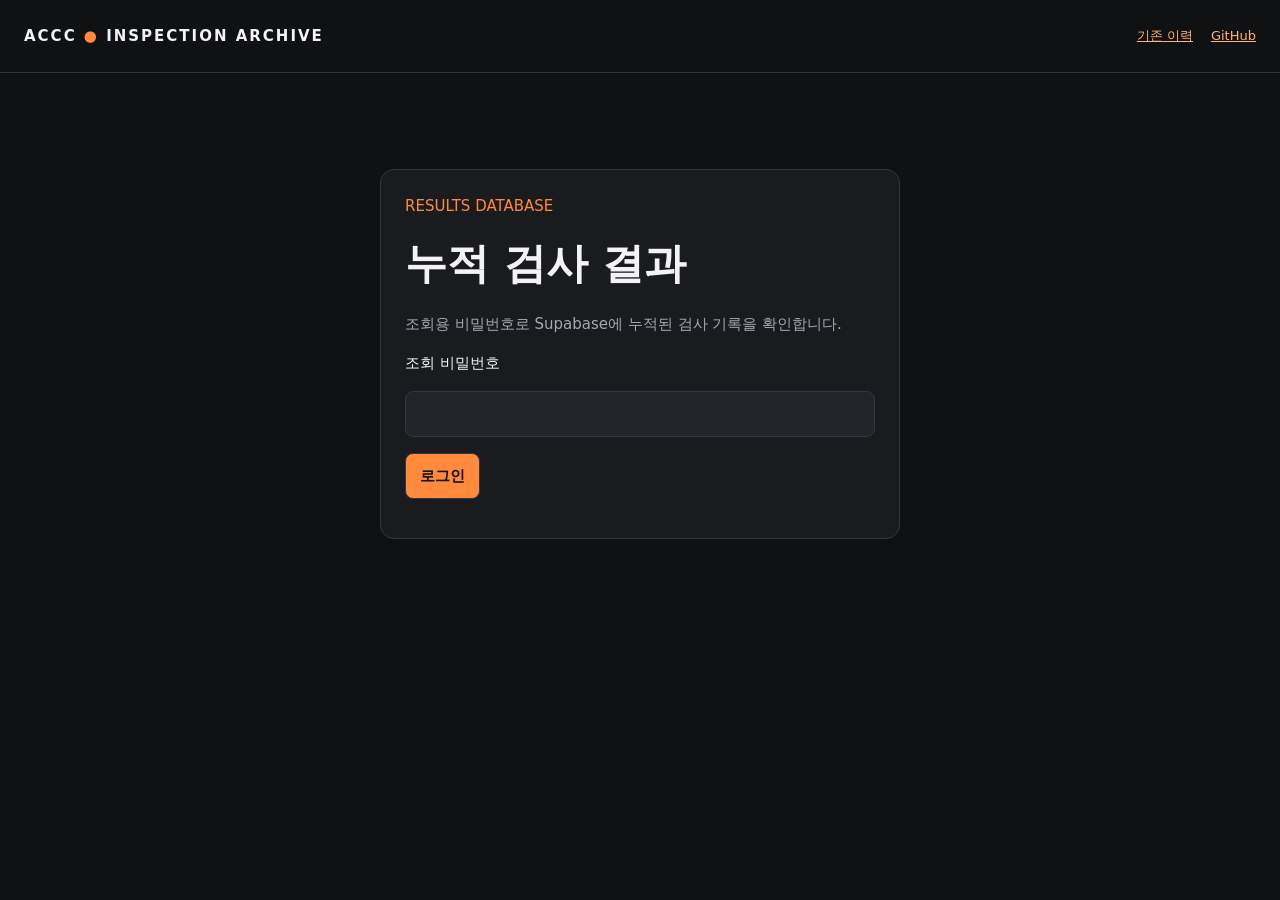
==== docs/dashboard.html @ e62e8b01 "Deploy protected Supabase results dashboard on GitHub Pages" ====
<!doctype html>
<html lang="ko"><head><meta charset="utf-8"><meta name="viewport" content="width=device-width,initial-scale=1"><meta name="referrer" content="no-referrer"><title>ACCC · 누적 검사 결과</title><link rel="stylesheet" href="./dashboard.css"></head>
<body><header><div class="brand">ACCC <span>●</span> INSPECTION ARCHIVE</div><nav><a href="./legacy-history.html">기존 이력</a><a href="https://github.com/opsk123/defect-detection-history">GitHub</a><button id="logout" hidden>로그아웃</button></nav></header>
<main><section id="login" class="panel login"><div class="eyebrow">RESULTS DATABASE</div><h1>누적 검사 결과</h1><p>조회용 비밀번호로 Supabase에 누적된 검사 기록을 확인합니다.</p><form id="loginForm"><label for="password">조회 비밀번호</label><input id="password" type="password" autocomplete="current-password" required><button class="primary" id="loginButton">로그인</button></form><p id="loginError" class="error" role="alert"></p></section>
<section id="dashboard" hidden><div class="eyebrow">ACCC / RESULTS INTELLIGENCE</div><h1>누적 검사 결과<span style="color:var(--orange)">.</span></h1><p>라인별 검사 흐름과 두 AI 모델의 판정 근거를 확인합니다.</p>
<div class="panel filters"><label>시작일 · 한국 시간<input id="from" type="date"></label><label>종료일 · 한국 시간<input id="to" type="date"></label><button id="refresh" class="primary">조회 · 새로고침</button><label class="check"><input type="checkbox" id="auto">30초 자동 갱신</label><label class="check"><input type="checkbox" id="fixture">모의·미실행 포함</label><label>검사 라인<select id="line"><option value="">전체</option></select></label><label>판정<select id="status"><option value="">전체</option></select></label></div>
<p id="message" role="status" class="status"></p><div id="metrics" class="metrics"></div><div class="charts"><section class="panel"><h3>최종 판정</h3><div id="statusChart"></div></section><section class="panel"><h3>검출 결함 · 관측 프레임 수</h3><div id="classChart"></div></section></div>
<section class="panel"><div class="filters"><h3>검사 기록</h3><button id="csv">현재 필터 CSV</button><button id="previous">이전</button><span id="page"></span><button id="next">다음</button></div><div class="table-wrap"><table><thead><tr><th>검사 시각 · KST</th><th>라인</th><th>실행 구분</th><th>분류</th><th>YOLO 검출</th><th>최종 판정</th><th>상세</th></tr></thead><tbody id="rows"></tbody></table></div><p id="empty" hidden>현재 필터에 해당하는 기록이 없습니다.</p></section>
<p class="status">집계 단위는 관측 프레임입니다. 정상 후보·손상 의심은 확정 판정이 아니며, 모델 점수는 정확도가 아닙니다. 원본 이미지는 PC에 보관되며 이 조회 화면에서는 전송하지 않습니다.</p></section></main>
<dialog id="details"><button id="closeDetails">닫기</button><h2>검사 상세</h2><pre id="detailText"></pre></dialog><script src="./config.js"></script><script type="module" src="./dashboard.js"></script></body></html>
---- docs/dashboard.css ----
:root{color-scheme:dark;--bg:#101113;--panel:#1a1b1f;--line:#34363d;--orange:#ff8a3d;--muted:#a6a8b1}*{box-sizing:border-box}body{margin:0;background:var(--bg);color:#f3f3f5;font:15px/1.6 system-ui,'Malgun Gothic',sans-serif}header,main{max-width:1280px;margin:auto;padding:24px}header{display:flex;align-items:center;justify-content:space-between;border-bottom:1px solid var(--line)}.brand{font-weight:800;letter-spacing:2px}.brand span,.eyebrow{color:var(--orange)}a{color:#ffb27c}h1{font-size:clamp(28px,4vw,42px);margin:12px 0}p{color:var(--muted)}button,input,select{font:inherit;border:1px solid var(--line);border-radius:8px;padding:10px 14px;background:#23252a;color:#fff}button{cursor:pointer}button:hover{border-color:var(--orange)}button:disabled{opacity:.5;cursor:wait}.primary{background:var(--orange);color:#17120f;font-weight:700}.panel{background:var(--panel);border:1px solid var(--line);border-radius:14px;padding:24px;margin:20px 0}.login{max-width:520px;margin:8vh auto}.login label,.login input{display:block;width:100%;margin-bottom:16px}.filters{display:flex;gap:16px;align-items:end;flex-wrap:wrap}.filters label{display:flex;flex-direction:column;font-size:13px;color:var(--muted);gap:6px}.filters .check{flex-direction:row;align-items:center}.metrics{display:grid;grid-template-columns:repeat(4,1fr);gap:16px}.metric{padding:22px;background:var(--panel);border:1px solid var(--line);border-radius:12px}.metric small{color:var(--muted)}.metric strong{display:block;font-size:30px;margin-top:8px}.charts{display:grid;grid-template-columns:1fr 1fr;gap:20px}.bar{display:grid;grid-template-columns:90px 1fr 65px;align-items:center;gap:12px;margin:12px 0}.bar meter{width:100%;height:18px;accent-color:var(--orange)}.bar span:last-child{text-align:right}.table-wrap{overflow:auto}table{width:100%;border-collapse:collapse;white-space:nowrap}th,td{text-align:left;padding:14px 10px;border-bottom:1px solid var(--line);font-size:13px}th{color:var(--muted)}.status{font-size:13px;color:var(--muted)}.error{color:#ffb0a7}dialog{background:var(--panel);color:white;border:1px solid var(--line);border-radius:12px;max-width:800px;width:90vw}dialog::backdrop{background:#000a}pre{white-space:pre-wrap;overflow-wrap:anywhere;font-size:13px}nav{display:flex;align-items:center;gap:18px;font-size:13px}[hidden]{display:none!important}@media(max-width:700px){header,main{padding:16px}.metrics{grid-template-columns:1fr 1fr}.charts{grid-template-columns:1fr}nav{gap:10px}header .brand{font-size:12px}.panel{padding:18px}}
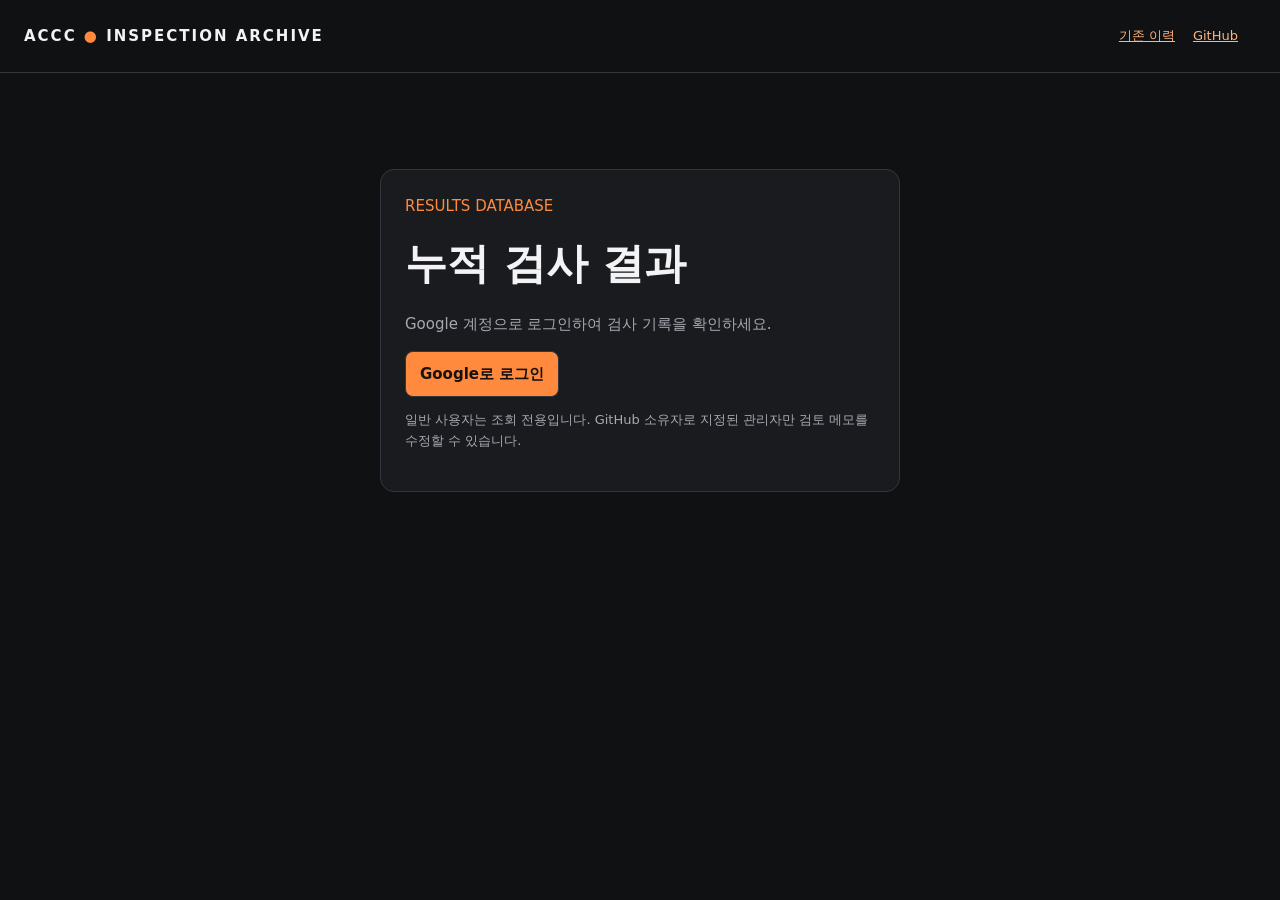
==== commit 8d89a8b1: "Add Google sign-in and server-enforced owner review permissions" ====
--- a/docs/dashboard.html
+++ b/docs/dashboard.html
@@ -1,10 +1,10 @@
 <!doctype html>
 <html lang="ko"><head><meta charset="utf-8"><meta name="viewport" content="width=device-width,initial-scale=1"><meta name="referrer" content="no-referrer"><title>ACCC · 누적 검사 결과</title><link rel="stylesheet" href="./dashboard.css"></head>
-<body><header><div class="brand">ACCC <span>●</span> INSPECTION ARCHIVE</div><nav><a href="./legacy-history.html">기존 이력</a><a href="https://github.com/opsk123/defect-detection-history">GitHub</a><button id="logout" hidden>로그아웃</button></nav></header>
-<main><section id="login" class="panel login"><div class="eyebrow">RESULTS DATABASE</div><h1>누적 검사 결과</h1><p>조회용 비밀번호로 Supabase에 누적된 검사 기록을 확인합니다.</p><form id="loginForm"><label for="password">조회 비밀번호</label><input id="password" type="password" autocomplete="current-password" required><button class="primary" id="loginButton">로그인</button></form><p id="loginError" class="error" role="alert"></p></section>
+<body><header><div class="brand">ACCC <span>●</span> INSPECTION ARCHIVE</div><nav><a href="./legacy-history.html">기존 이력</a><a href="https://github.com/opsk123/defect-detection-history">GitHub</a><span id="accountRole" aria-live="polite"></span><button id="logout" hidden>로그아웃</button></nav></header>
+<main><section id="login" class="panel login"><div class="eyebrow">RESULTS DATABASE</div><h1>누적 검사 결과</h1><p>Google 계정으로 로그인하여 검사 기록을 확인하세요.</p><button class="primary" id="loginButton" type="button">Google로 로그인</button><p class="status">일반 사용자는 조회 전용입니다. GitHub 소유자로 지정된 관리자만 검토 메모를 수정할 수 있습니다.</p><p id="loginError" class="error" role="alert"></p></section>
 <section id="dashboard" hidden><div class="eyebrow">ACCC / RESULTS INTELLIGENCE</div><h1>누적 검사 결과<span style="color:var(--orange)">.</span></h1><p>라인별 검사 흐름과 두 AI 모델의 판정 근거를 확인합니다.</p>
-<div class="panel filters"><label>시작일 · 한국 시간<input id="from" type="date"></label><label>종료일 · 한국 시간<input id="to" type="date"></label><button id="refresh" class="primary">조회 · 새로고침</button><label class="check"><input type="checkbox" id="auto">30초 자동 갱신</label><label class="check"><input type="checkbox" id="fixture">모의·미실행 포함</label><label>검사 라인<select id="line"><option value="">전체</option></select></label><label>판정<select id="status"><option value="">전체</option></select></label></div>
-<p id="message" role="status" class="status"></p><div id="metrics" class="metrics"></div><div class="charts"><section class="panel"><h3>최종 판정</h3><div id="statusChart"></div></section><section class="panel"><h3>검출 결함 · 관측 프레임 수</h3><div id="classChart"></div></section></div>
-<section class="panel"><div class="filters"><h3>검사 기록</h3><button id="csv">현재 필터 CSV</button><button id="previous">이전</button><span id="page"></span><button id="next">다음</button></div><div class="table-wrap"><table><thead><tr><th>검사 시각 · KST</th><th>라인</th><th>실행 구분</th><th>분류</th><th>YOLO 검출</th><th>최종 판정</th><th>상세</th></tr></thead><tbody id="rows"></tbody></table></div><p id="empty" hidden>현재 필터에 해당하는 기록이 없습니다.</p></section>
-<p class="status">집계 단위는 관측 프레임입니다. 정상 후보·손상 의심은 확정 판정이 아니며, 모델 점수는 정확도가 아닙니다. 원본 이미지는 PC에 보관되며 이 조회 화면에서는 전송하지 않습니다.</p></section></main>
-<dialog id="details"><button id="closeDetails">닫기</button><h2>검사 상세</h2><pre id="detailText"></pre></dialog><script src="./config.js"></script><script type="module" src="./dashboard.js"></script></body></html>
+<div class="panel filters"><label>시작일 · 한국 시간<input id="from" type="date"></label><label>종료일 · 한국 시간<input id="to" type="date"></label><button id="refresh" class="primary">조회 · 새로고침</button><label class="check"><input type="checkbox" id="auto">30초 자동 갱신</label><label class="check"><input type="checkbox" id="fixture" checked>가상·시연 데이터 포함</label><label>검사 라인<select id="line"><option value="">전체</option></select></label><label>판정<select id="status"><option value="">전체</option></select></label></div>
+<p id="message" role="status" class="status"></p><div id="demoNotice" class="panel" style="border-color:#ff8a3d;color:#ffb27c" hidden></div><div id="metrics" class="metrics"></div><div class="charts"><section class="panel"><h3>최종 판정</h3><div id="statusChart"></div></section><section class="panel"><h3>검출 결함 · 세션 수</h3><div id="classChart"></div></section></div>
+<section class="panel"><div class="filters"><h3 id="recordCount">검사 기록 · 총 0건</h3><button id="csv">현재 필터 CSV</button><button id="previous">이전</button><span id="page"></span><button id="next">다음</button></div><p id="recordRange" class="status"></p><div class="table-wrap"><table><thead><tr><th>검사 시각 · KST</th><th>라인</th><th>실행 구분</th><th>사진 수</th><th>분류</th><th>YOLO 검출</th><th>최종 판정</th><th>상세</th></tr></thead><tbody id="rows"></tbody></table></div><p id="empty" hidden>현재 필터에 해당하는 기록이 없습니다.</p></section>
+<p class="status">검사 기록 한 줄은 검사 세션 하나입니다. 정상 일치는 조회 기간 내 세션의 모든 사진에서 두 모델이 일치한 세션만 셉니다. 불일치가 있으면 재검토, 오류·미실행이 남아 있으면 별도 상태로 표시합니다. 정상은 두 모델의 판정 일치를 뜻하며 무결함을 의미하지 않습니다. 같은 결함으로 일치해도 정상으로 표시하며 결함 종류는 별도로 유지합니다. 재검토는 두 모델의 불일치에만 표시합니다. 모델 오류·미실행은 별도 상태입니다. 원본 이미지는 PC에 보관되며 이 조회 화면에서는 전송하지 않습니다.</p></section></main>
+<dialog id="details"><button id="closeDetails">닫기</button><button id="detailCsv">세션 사진별 CSV</button><h2>검사 상세</h2><pre id="detailText"></pre><section><h3>검토 메모</h3><textarea id="reviewNote" maxlength="4000" rows="4" readonly aria-label="검토 메모"></textarea><button id="saveReview" class="primary" hidden>관리자 · 메모 저장</button><p id="reviewStatus" role="status"></p></section></dialog><script src="./config.js"></script><script src="./vendor/supabase-2.119.0.js"></script><script type="module" src="./dashboard.js"></script></body></html>
--- a/docs/dashboard.css
+++ b/docs/dashboard.css
@@ -1 +1,3 @@
 :root{color-scheme:dark;--bg:#101113;--panel:#1a1b1f;--line:#34363d;--orange:#ff8a3d;--muted:#a6a8b1}*{box-sizing:border-box}body{margin:0;background:var(--bg);color:#f3f3f5;font:15px/1.6 system-ui,'Malgun Gothic',sans-serif}header,main{max-width:1280px;margin:auto;padding:24px}header{display:flex;align-items:center;justify-content:space-between;border-bottom:1px solid var(--line)}.brand{font-weight:800;letter-spacing:2px}.brand span,.eyebrow{color:var(--orange)}a{color:#ffb27c}h1{font-size:clamp(28px,4vw,42px);margin:12px 0}p{color:var(--muted)}button,input,select{font:inherit;border:1px solid var(--line);border-radius:8px;padding:10px 14px;background:#23252a;color:#fff}button{cursor:pointer}button:hover{border-color:var(--orange)}button:disabled{opacity:.5;cursor:wait}.primary{background:var(--orange);color:#17120f;font-weight:700}.panel{background:var(--panel);border:1px solid var(--line);border-radius:14px;padding:24px;margin:20px 0}.login{max-width:520px;margin:8vh auto}.login label,.login input{display:block;width:100%;margin-bottom:16px}.filters{display:flex;gap:16px;align-items:end;flex-wrap:wrap}.filters label{display:flex;flex-direction:column;font-size:13px;color:var(--muted);gap:6px}.filters .check{flex-direction:row;align-items:center}.metrics{display:grid;grid-template-columns:repeat(4,1fr);gap:16px}.metric{padding:22px;background:var(--panel);border:1px solid var(--line);border-radius:12px}.metric small{color:var(--muted)}.metric strong{display:block;font-size:30px;margin-top:8px}.charts{display:grid;grid-template-columns:1fr 1fr;gap:20px}.bar{display:grid;grid-template-columns:90px 1fr 65px;align-items:center;gap:12px;margin:12px 0}.bar meter{width:100%;height:18px;accent-color:var(--orange)}.bar span:last-child{text-align:right}.table-wrap{overflow:auto}table{width:100%;border-collapse:collapse;white-space:nowrap}th,td{text-align:left;padding:14px 10px;border-bottom:1px solid var(--line);font-size:13px}th{color:var(--muted)}.status{font-size:13px;color:var(--muted)}.error{color:#ffb0a7}dialog{background:var(--panel);color:white;border:1px solid var(--line);border-radius:12px;max-width:800px;width:90vw}dialog::backdrop{background:#000a}pre{white-space:pre-wrap;overflow-wrap:anywhere;font-size:13px}nav{display:flex;align-items:center;gap:18px;font-size:13px}[hidden]{display:none!important}@media(max-width:700px){header,main{padding:16px}.metrics{grid-template-columns:1fr 1fr}.charts{grid-template-columns:1fr}nav{gap:10px}header .brand{font-size:12px}.panel{padding:18px}}
+
+#accountRole{color:#ffb27c;font-size:12px}#reviewNote{display:block;width:100%;box-sizing:border-box;background:#111;color:#eee;border:1px solid #444;border-radius:8px;padding:12px;margin-bottom:12px}#reviewNote[readonly]{opacity:.8}
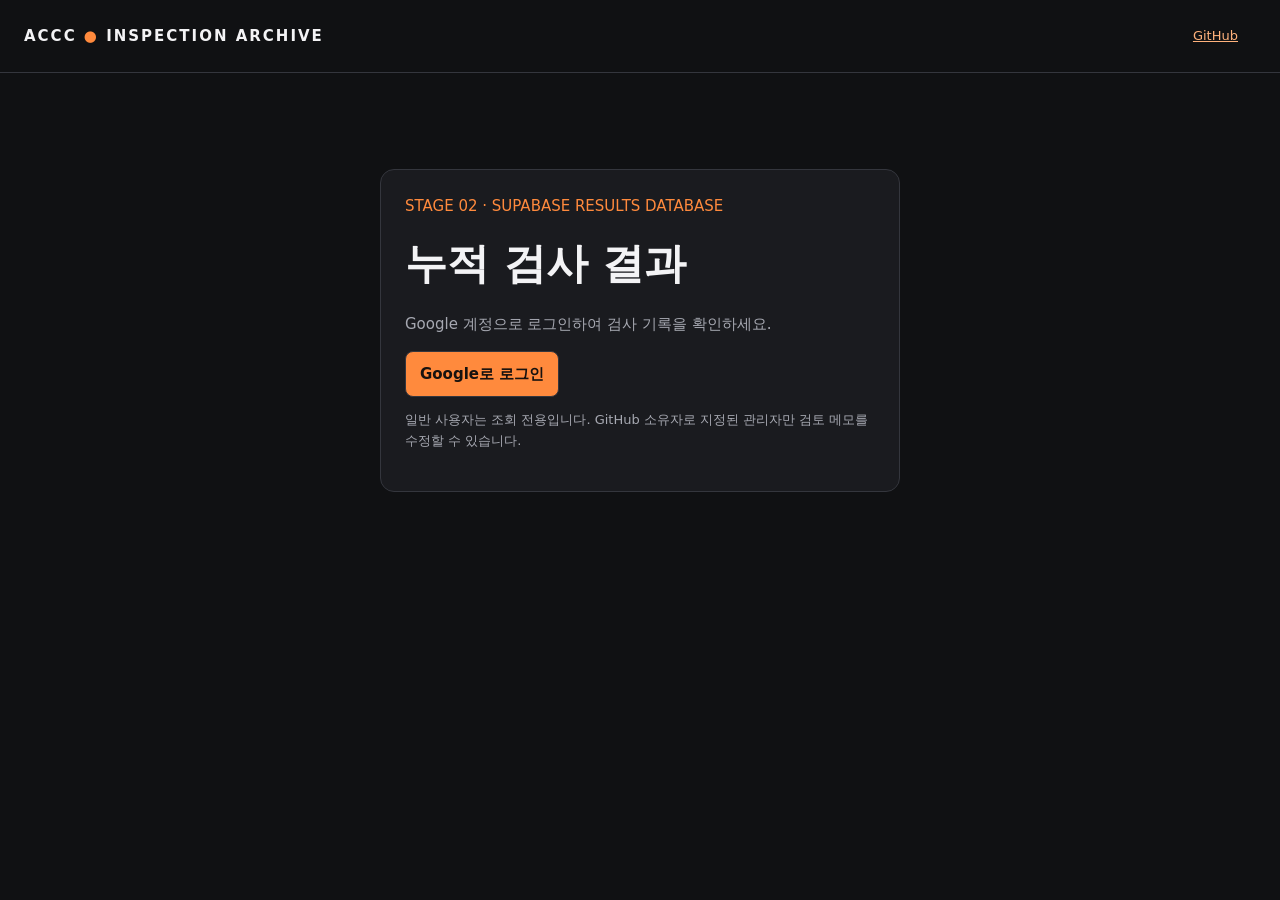
==== commit 43188f6a: "Finalize stage two as the GitHub-hosted Supabase Google-login app" ====
--- a/docs/dashboard.html
+++ b/docs/dashboard.html
@@ -1,7 +1,7 @@
 <!doctype html>
 <html lang="ko"><head><meta charset="utf-8"><meta name="viewport" content="width=device-width,initial-scale=1"><meta name="referrer" content="no-referrer"><title>ACCC · 누적 검사 결과</title><link rel="stylesheet" href="./dashboard.css"></head>
-<body><header><div class="brand">ACCC <span>●</span> INSPECTION ARCHIVE</div><nav><a href="./legacy-history.html">기존 이력</a><a href="https://github.com/opsk123/defect-detection-history">GitHub</a><span id="accountRole" aria-live="polite"></span><button id="logout" hidden>로그아웃</button></nav></header>
-<main><section id="login" class="panel login"><div class="eyebrow">RESULTS DATABASE</div><h1>누적 검사 결과</h1><p>Google 계정으로 로그인하여 검사 기록을 확인하세요.</p><button class="primary" id="loginButton" type="button">Google로 로그인</button><p class="status">일반 사용자는 조회 전용입니다. GitHub 소유자로 지정된 관리자만 검토 메모를 수정할 수 있습니다.</p><p id="loginError" class="error" role="alert"></p></section>
+<body><header><div class="brand">ACCC <span>●</span> INSPECTION ARCHIVE</div><nav><a href="https://github.com/opsk123/defect-detection-history">GitHub</a><span id="accountRole" aria-live="polite"></span><button id="logout" hidden>로그아웃</button></nav></header>
+<main><section id="login" class="panel login"><div class="eyebrow">STAGE 02 · SUPABASE RESULTS DATABASE</div><h1>누적 검사 결과</h1><p>Google 계정으로 로그인하여 검사 기록을 확인하세요.</p><button class="primary" id="loginButton" type="button">Google로 로그인</button><p class="status">일반 사용자는 조회 전용입니다. GitHub 소유자로 지정된 관리자만 검토 메모를 수정할 수 있습니다.</p><p id="loginError" class="error" role="alert"></p></section>
 <section id="dashboard" hidden><div class="eyebrow">ACCC / RESULTS INTELLIGENCE</div><h1>누적 검사 결과<span style="color:var(--orange)">.</span></h1><p>라인별 검사 흐름과 두 AI 모델의 판정 근거를 확인합니다.</p>
 <div class="panel filters"><label>시작일 · 한국 시간<input id="from" type="date"></label><label>종료일 · 한국 시간<input id="to" type="date"></label><button id="refresh" class="primary">조회 · 새로고침</button><label class="check"><input type="checkbox" id="auto">30초 자동 갱신</label><label class="check"><input type="checkbox" id="fixture" checked>가상·시연 데이터 포함</label><label>검사 라인<select id="line"><option value="">전체</option></select></label><label>판정<select id="status"><option value="">전체</option></select></label></div>
 <p id="message" role="status" class="status"></p><div id="demoNotice" class="panel" style="border-color:#ff8a3d;color:#ffb27c" hidden></div><div id="metrics" class="metrics"></div><div class="charts"><section class="panel"><h3>최종 판정</h3><div id="statusChart"></div></section><section class="panel"><h3>검출 결함 · 세션 수</h3><div id="classChart"></div></section></div>
